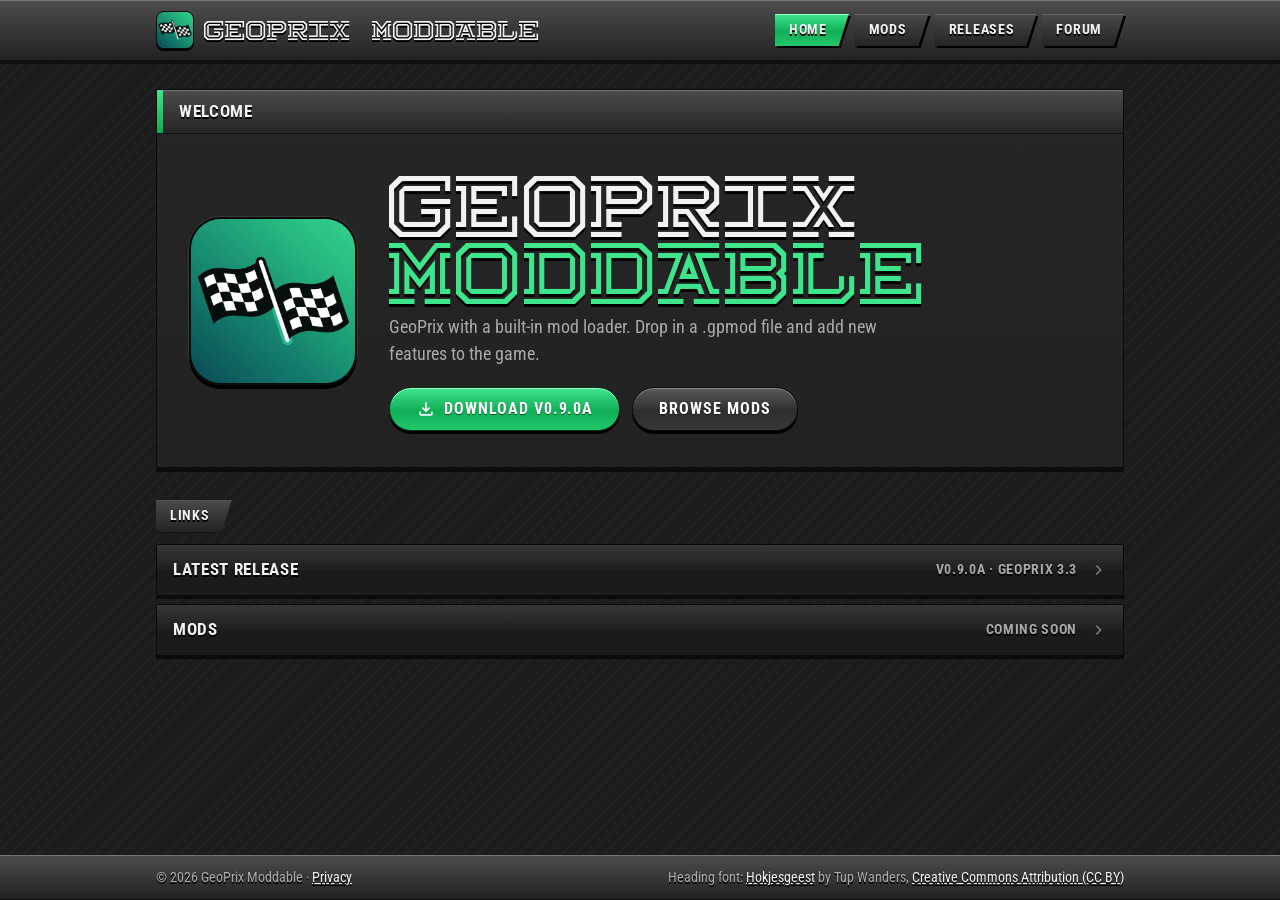
==== index.html @ c5cd9102 "Add privacy policy page (needed for Google sign-in) Co-Authored-By: Claude Opus 5.5 <noreply@anthrop" ====
<!doctype html>
<html lang="en">
<head>
  <meta charset="utf-8">
  <meta name="viewport" content="width=device-width, initial-scale=1">
  <title>GeoPrix Moddable</title>
  <meta name="description" content="GeoPrix with a built-in mod loader. Drop in a .gpmod file and add new features to the game.">
  <meta name="theme-color" content="#2a2a2a">
  <link rel="icon" type="image/png" href="assets/images/favicon.png">
  <link rel="apple-touch-icon" href="assets/images/logo-192.png">
  <meta property="og:title" content="GeoPrix Moddable">
  <meta property="og:description" content="GeoPrix with a built-in mod loader. Drop in a .gpmod file and add new features to the game.">
  <meta property="og:image" content="https://geoprix-moddable.github.io/assets/images/logo-512.jpg">
  <link rel="preconnect" href="https://fonts.googleapis.com">
  <link rel="preconnect" href="https://fonts.gstatic.com" crossorigin>
  <link rel="stylesheet" href="https://fonts.googleapis.com/css2?family=Roboto+Condensed:wght@400;700&display=swap">
  <link rel="stylesheet" href="assets/style.css?v=202611060022">
</head>
<body>
  <header class="top bar">
    <div class="top-inner">
      <a class="brand" href="./">
        <img src="assets/images/logo-192.png" alt="" width="38" height="38">
        <span>GeoPrix Moddable</span>
      </a>
      <nav class="tags" aria-label="Main">
        <a class="tag" href="./" data-page="index">Home</a>
        <a class="tag" href="mods.html" data-page="mods">Mods</a>
        <a class="tag" href="releases.html" data-page="releases">Releases</a>
        <a class="tag" href="forum.html" data-page="forum">Forum</a>
      </nav>
    </div>
  </header>

  <main>
    <section class="hero card">
      <div class="card-bar caps">Welcome</div>
      <div class="hero-body">
        <img class="hero-logo" src="assets/images/logo-512.jpg" alt="GeoPrix Moddable logo" width="168" height="168">
        <div>
          <h1>GeoPrix <span class="accent">Moddable</span></h1>
          <p>GeoPrix with a built-in mod loader. Drop in a .gpmod file and add new features to the game.</p>
          <div class="actions">
            <a class="pill" href="releases.html"><svg class="icon" viewBox="0 0 24 24" aria-hidden="true"><path d="M12 16l-5-5 1.4-1.45 2.6 2.6V4h2v8.15l2.6-2.6L17 11zm-6 4q-.825 0-1.412-.587T4 18v-3h2v3h12v-3h2v3q0 .825-.587 1.413T18 20z"/></svg>Download v0.9.0a</a>
            <a class="pill grey" href="mods.html">Browse mods</a>
          </div>
        </div>
      </div>
    </section>

    <section>
      <div class="tag section-tag">Links</div>
      <div class="rows">
        <a class="row caps" href="releases.html"><span class="label">Latest release</span><span class="value">v0.9.0a · GeoPrix 3.3</span><svg class="chev" viewBox="0 0 24 24" aria-hidden="true"><path d="M12.6 12 8 7.4 9.4 6l6 6-6 6L8 16.6z"/></svg></a>
        <a class="row caps" href="mods.html"><span class="label">Mods</span><span class="value">Coming soon</span><svg class="chev" viewBox="0 0 24 24" aria-hidden="true"><path d="M12.6 12 8 7.4 9.4 6l6 6-6 6L8 16.6z"/></svg></a>
      </div>
    </section>
  </main>

  <footer class="footer bar">
    <div class="footer-inner">
      <span>© <span data-year></span> GeoPrix Moddable · <a href="privacy.html">Privacy</a></span>
      <span>Heading font: <a href="http://www.tupwanders.nl">Hokjesgeest</a> by Tup Wanders, <a href="https://creativecommons.org/licenses/by/4.0/">Creative Commons Attribution (CC BY)</a></span>
    </div>
  </footer>

  <script src="assets/script.js?v=202611060022"></script>

</body>
</html>
---- assets/style.css ----
/* GeoPrix Moddable — GeoPrix "Classic" theme, green instead of red.
   Colours follow the game's Classic Mods screen (see build/DOCUMENTATION.md in the mod project). */

/* Hokjesgeest by Tup Wanders, Creative Commons Attribution. See assets/fonts/LICENSE.txt */
@font-face {
  font-family: "Hokjesgeest";
  src: url("fonts/Hokjesgeest.otf") format("opentype");
  font-display: swap;
}

:root {
  /* panels */
  --panel: #1c1c1c;
  --stripe: #212121;
  --outline: #0a0a0a;
  /* glossy bars */
  --bar-hi: #767676;
  --bar-top: #4d4d4d;
  --bar-bottom: #222222;
  --bar-line: #0e0e0e;
  /* card */
  --card-bar-top: #4c4c4c;
  --card-bar-bottom: #252525;
  --card-top: #262626;
  --card-bottom: #222222;
  /* rows */
  --row-top: #363636;
  --row-mid: #1f1f1f;
  --row-bottom: #1b1b1b;
  /* tags */
  --tag-hi: #656565;
  --tag-top: #4a4a4a;
  --tag-bottom: #232323;
  /* green (the game uses red here) */
  --green-1: #3fe58c;
  --green-2: #0fae55;
  --green-3: #22c86c;
  --green-hi: #9dffc8;
  --green-dark: #08321b;
  /* text */
  --text: #f2f2f2;
  --text-2: #a9a9a9;
  --text-3: #767676;
  --gold: #f1aa32;
  --hard-shadow: 0 2px 0 #000;
  color-scheme: dark;
}

* { box-sizing: border-box; }

html { background: var(--panel); }

body {
  margin: 0;
  min-height: 100vh;
  font-family: "Roboto Condensed", "Arial Narrow", sans-serif-condensed, sans-serif;
  font-size: 17px;
  line-height: 1.5;
  color: var(--text);
  /* the Classic "/" stripes: 2px wide, 8px apart */
  background:
    repeating-linear-gradient(135deg, var(--stripe) 0 2px, transparent 2px 10px),
    var(--panel);
  background-attachment: fixed;
  -webkit-font-smoothing: antialiased;
  display: flex;
  flex-direction: column;
}

a { color: var(--green-1); }
img { display: block; max-width: 100%; }
p { margin: 0 0 10px; }

.caps {
  text-transform: uppercase;
  font-weight: 700;
  letter-spacing: .04em;
  text-shadow: var(--hard-shadow);
}

/* ---------- glossy header bar ---------- */
.bar {
  background: linear-gradient(180deg, var(--bar-top), var(--bar-bottom));
  box-shadow: inset 0 1px 0 var(--bar-hi);
  border-bottom: 1px solid var(--bar-line);
}

.top {
  position: sticky;
  top: 0;
  z-index: 10;
  box-shadow: inset 0 1px 0 var(--bar-hi), 0 3px 0 rgba(0, 0, 0, .45);
}
.top-inner {
  max-width: 1000px;
  margin: 0 auto;
  display: flex;
  align-items: center;
  gap: 12px;
  height: 60px;
  padding: 0 16px;
}
.brand {
  display: flex;
  align-items: center;
  gap: 10px;
  margin-right: auto;
  color: var(--text);
  text-decoration: none;
  min-width: 0;
}
.brand img {
  width: 38px;
  height: 38px;
  flex: none;
  border-radius: 8px;
  border: 1px solid var(--outline);
  box-shadow: 0 2px 0 #000;
}
.brand span {
  font-family: "Hokjesgeest", "Roboto Condensed", sans-serif;
  font-size: clamp(.95rem, 4.2vw, 1.25rem);
  white-space: nowrap;
  text-shadow: var(--hard-shadow);
}

/* ---------- tags (nav + section labels) ---------- */
.tags { display: flex; gap: 6px; }
.tag {
  position: relative;
  display: inline-flex;
  align-items: center;
  height: 32px;
  padding: 0 22px 0 14px;
  color: var(--text);
  text-decoration: none;
  font-size: .9rem;
  text-transform: uppercase;
  font-weight: 700;
  letter-spacing: .05em;
  text-shadow: var(--hard-shadow);
  background: linear-gradient(180deg, var(--tag-top), var(--tag-bottom));
  box-shadow: inset 0 1px 0 var(--tag-hi);
  clip-path: polygon(0 0, 100% 0, calc(100% - 10px) 100%, 0 100%);
  filter: drop-shadow(2px 2px 0 #000);
}
.tag:hover { background: linear-gradient(180deg, #575757, #2b2b2b); }
.tag[aria-current="page"], .tag.green {
  background: linear-gradient(180deg, var(--green-1), var(--green-2) 55%, var(--green-3));
  box-shadow: inset 0 1px 0 var(--green-hi);
}
.tags .tag { filter: none; }
.tags { filter: drop-shadow(2px 2px 0 #000); }

/* ---------- layout ---------- */
main {
  flex: 1;
  width: 100%;
  max-width: 1000px;
  margin: 0 auto;
  padding: 28px 16px 48px;
}
section + section { margin-top: 32px; }
.section-tag { margin-bottom: 12px; }

/* ---------- card (like the "STARTING GRID" card) ---------- */
.card {
  border: 1px solid var(--outline);
  background: linear-gradient(180deg, var(--card-top), var(--card-bottom));
  box-shadow: 0 4px 0 rgba(0, 0, 0, .55);
}
.card-bar {
  position: relative;
  display: flex;
  align-items: center;
  gap: 12px;
  min-height: 44px;
  padding: 8px 16px 8px 22px;
  background: linear-gradient(180deg, var(--card-bar-top), var(--card-bar-bottom));
  box-shadow: inset 0 1px 0 var(--bar-hi);
  border-bottom: 1px solid var(--bar-line);
  font-size: 1.05rem;
}
/* team-style stripe on the left: green = on, grey = off */
.card-bar::before {
  content: "";
  position: absolute;
  left: 0;
  top: 0;
  bottom: 0;
  width: 6px;
  background: linear-gradient(180deg, var(--green-1), var(--green-2));
}
.card-bar.off::before { background: linear-gradient(180deg, #6a6a6a, #3a3a3a); }
.card-body { padding: 20px 16px; }

/* ---------- hero ---------- */
.hero-body {
  display: grid;
  gap: 20px;
  align-items: center;
  padding: 24px 16px 28px;
}
.hero-logo {
  width: 112px;
  height: 112px;
  border-radius: 22px;
  border: 2px solid var(--outline);
  box-shadow: 0 4px 0 #000, 0 0 0 1px #3a3a3a;
}
.hero h1 {
  margin: 0 0 10px;
  font-family: "Hokjesgeest", "Roboto Condensed", sans-serif;
  font-weight: 400;
  font-size: clamp(2.2rem, 9vw, 4rem);
  line-height: 1.05;
  letter-spacing: .02em;
  text-shadow: 0 3px 0 #000;
}
.hero h1 .accent { color: var(--green-1); }
.hero p { color: var(--text-2); font-size: 1.1rem; max-width: 520px; margin-bottom: 20px; }

@media (min-width: 720px) {
  .hero-body { grid-template-columns: auto 1fr; gap: 32px; padding: 36px 32px; }
  .hero-logo { width: 168px; height: 168px; border-radius: 32px; }
}

/* ---------- glossy green pill (the game's DONE / RESTART pill) ---------- */
.pill {
  display: inline-flex;
  align-items: center;
  gap: 8px;
  height: 44px;
  padding: 0 26px;
  border-radius: 999px;
  border: 1px solid var(--green-dark);
  color: #ffffff;
  font: inherit;
  font-size: 1rem;
  font-weight: 700;
  text-transform: uppercase;
  letter-spacing: .06em;
  text-decoration: none;
  text-shadow: 0 1px 0 rgba(0, 0, 0, .55);
  background: linear-gradient(180deg, var(--green-1), var(--green-2) 55%, var(--green-3));
  box-shadow: inset 0 1px 0 var(--green-hi), 0 3px 0 #000;
  cursor: pointer;
}
.pill:hover { filter: brightness(1.08); }
.pill:active { transform: translateY(2px); box-shadow: inset 0 1px 0 var(--green-hi), 0 1px 0 #000; }

/* ---------- Settings-style rows ---------- */
.rows { display: grid; gap: 8px; }
.row {
  display: flex;
  align-items: center;
  gap: 12px;
  min-height: 52px;
  padding: 0 14px 0 16px;
  border: 1px solid var(--outline);
  color: var(--text);
  text-decoration: none;
  background: linear-gradient(180deg, var(--row-top), var(--row-mid) 50%, var(--row-bottom) 50%);
  box-shadow: 0 3px 0 rgba(0, 0, 0, .6);
}
.row:hover { background: linear-gradient(180deg, #404040, #262626 50%, #202020 50%); }
.row .label { flex: 1; }
.row .value { color: var(--text-2); font-size: .9rem; }
.row .chev { width: 20px; height: 20px; fill: var(--text-3); flex: none; }

/* ---------- empty state ---------- */
.empty { text-align: center; padding: 36px 16px 32px; }
.empty .big {
  font-family: "Hokjesgeest", "Roboto Condensed", sans-serif;
  font-size: clamp(1.8rem, 7vw, 2.6rem);
  text-shadow: 0 3px 0 #000;
  margin: 0 0 8px;
  font-weight: 400;
}
.empty p { color: var(--text-2); }
.note {
  display: inline-block;
  margin-top: 6px;
  color: var(--gold);
  font-weight: 700;
  text-transform: uppercase;
  letter-spacing: .05em;
  text-shadow: var(--hard-shadow);
  font-size: .9rem;
}

/* ---------- footer ---------- */
.footer { margin-top: auto; }
.footer-inner {
  max-width: 1000px;
  margin: 0 auto;
  padding: 12px 16px;
  display: flex;
  flex-wrap: wrap;
  gap: 4px 20px;
  justify-content: space-between;
  color: var(--text-2);
  font-size: .85rem;
  text-shadow: var(--hard-shadow);
}
.footer a { color: var(--text); }
.footer a:hover { color: var(--green-1); }

/* ---------- phones ---------- */
@media (max-width: 560px) {
  .top-inner { height: auto; padding: 10px 12px; flex-wrap: wrap; row-gap: 10px; }
  .tags { width: 100%; }
  .tags .tag { flex: 1; justify-content: center; }
}

/* ---------- grey pill (secondary) ---------- */
.actions { display: flex; flex-wrap: wrap; gap: 12px; }
.pill .icon { width: 20px; height: 20px; fill: currentColor; }
.pill.grey {
  border-color: var(--outline);
  background: linear-gradient(180deg, #5a5a5a, #2e2e2e 55%, #383838);
  box-shadow: inset 0 1px 0 #8a8a8a, 0 3px 0 #000;
}
.pill.grey:active { box-shadow: inset 0 1px 0 #8a8a8a, 0 1px 0 #000; }

/* ---------- release card ---------- */
.release { padding: 20px 16px 24px; }
.release-head { display: flex; align-items: center; gap: 16px; margin-bottom: 18px; }
.release-head img {
  width: 72px;
  height: 72px;
  flex: none;
  border-radius: 16px;
  border: 2px solid var(--outline);
  box-shadow: 0 3px 0 #000;
}
.release-head p { margin: 0; color: var(--text-2); }
.release-title {
  margin: 0 0 4px;
  font-family: "Hokjesgeest", "Roboto Condensed", sans-serif;
  font-weight: 400;
  font-size: clamp(1.6rem, 6vw, 2.4rem);
  line-height: 1.1;
  text-shadow: 0 3px 0 #000;
}
.spec { display: grid; gap: 6px; margin: 0 0 22px; }
.spec div {
  display: flex;
  justify-content: space-between;
  align-items: center;
  gap: 16px;
  padding: 10px 14px;
  border: 1px solid var(--outline);
  background: linear-gradient(180deg, var(--row-top), var(--row-mid) 50%, var(--row-bottom) 50%);
}
.spec dt {
  color: var(--text-2);
  text-transform: uppercase;
  font-weight: 700;
  letter-spacing: .04em;
  font-size: .85rem;
  text-shadow: var(--hard-shadow);
}
.spec dd { margin: 0; text-align: right; font-weight: 700; text-shadow: var(--hard-shadow); overflow-wrap: anywhere; }
.hash { margin: 16px 0 0; color: var(--text-3); font-size: .8rem; overflow-wrap: anywhere; }
.hash code { font-family: ui-monospace, Consolas, monospace; color: var(--text-2); }
@media (min-width: 720px) { .release { padding: 28px 32px 32px; } }

/* ---------- download warning ---------- */
.warning {
  margin: 0 0 20px;
  padding: 14px 16px 6px 18px;
  border: 1px solid var(--outline);
  border-left: 6px solid var(--gold);
  background:
    repeating-linear-gradient(135deg, rgba(241, 170, 50, .06) 0 2px, transparent 2px 10px),
    #1f1d19;
  box-shadow: 0 3px 0 rgba(0, 0, 0, .6);
}
.warning-title { color: var(--gold); margin-bottom: 8px; font-size: .95rem; }
.warning p, .confirm-body p { color: var(--text); }
.warning ul, .confirm-body ul { margin: 0 0 10px; padding-left: 20px; }
.warning li, .confirm-body li { margin-bottom: 4px; }
.warning a, .confirm-body a { color: var(--green-1); }

.card-bar.warn::before { background: linear-gradient(180deg, #ffc65a, var(--gold)); }

/* ---------- confirm dialog ---------- */
.confirm {
  width: min(520px, calc(100vw - 32px));
  max-height: calc(100vh - 32px);
  padding: 0;
  color: var(--text);
  overflow: auto;
}
.confirm::backdrop { background: rgba(0, 0, 0, .7); }
.confirm-body { padding: 18px 16px 20px; }
.agree {
  display: flex;
  align-items: center;
  gap: 10px;
  margin: 14px 0 18px;
  padding: 12px 14px;
  border: 1px solid var(--outline);
  background: linear-gradient(180deg, var(--row-top), var(--row-mid) 50%, var(--row-bottom) 50%);
  font-weight: 700;
  cursor: pointer;
  text-shadow: var(--hard-shadow);
}
.agree input { width: 20px; height: 20px; accent-color: var(--green-2); flex: none; }
.confirm .actions { justify-content: flex-end; }
.pill:disabled { filter: grayscale(1) brightness(.6); cursor: not-allowed; }

@media (max-width: 560px) {
  .tags { gap: 4px; }
  .tags .tag { flex: 1 1 0; min-width: 0; padding: 0 12px 0 6px; font-size: .74rem; letter-spacing: .02em; }
}

/* ---------- forum ---------- */
.forum-account {
  display: flex;
  flex-wrap: wrap;
  align-items: center;
  justify-content: space-between;
  gap: 10px 16px;
  margin-bottom: 16px;
  padding: 10px 14px;
  border: 1px solid var(--outline);
  background: linear-gradient(180deg, var(--row-top), var(--row-mid) 50%, var(--row-bottom) 50%);
  box-shadow: 0 3px 0 rgba(0, 0, 0, .6);
}
.forum-account .who { color: var(--text-2); text-shadow: var(--hard-shadow); }
.forum-account .who strong { color: var(--green-1); }
.pill.small { height: 36px; padding: 0 18px; font-size: .85rem; }

.forum-top { display: flex; flex-wrap: wrap; gap: 12px; align-items: center; justify-content: space-between; margin-bottom: 14px; }
.forum-cats { display: flex; flex-wrap: wrap; gap: 6px; filter: drop-shadow(2px 2px 0 #000); }
.forum-cats .tag { filter: none; height: 30px; font-size: .8rem; }

.badge {
  display: inline-block;
  margin: 0 8px 0 0;
  padding: 1px 8px;
  border-radius: 999px;
  font-size: .7rem;
  font-weight: 700;
  text-transform: uppercase;
  letter-spacing: .05em;
  vertical-align: 2px;
  color: #fff;
  text-shadow: 0 1px 0 rgba(0, 0, 0, .5);
  background: linear-gradient(180deg, var(--green-1), var(--green-2));
  box-shadow: inset 0 1px 0 var(--green-hi);
}
.forum-account .badge { margin: 0 0 0 8px; }
.badge.grey { background: linear-gradient(180deg, #6a6a6a, #3a3a3a); box-shadow: inset 0 1px 0 #8a8a8a; }

.thread-row { padding-top: 10px; padding-bottom: 10px; }
.thread-title { font-weight: 700; text-shadow: var(--hard-shadow); }

.loading { color: var(--text-2); text-shadow: var(--hard-shadow); }
.back { margin: 0 0 12px; }
.back a { color: var(--text-2); text-decoration: none; font-weight: 700; }
.back a:hover { color: var(--green-1); }
.thread-head { display: flex; align-items: center; gap: 10px; margin-bottom: 8px; filter: drop-shadow(2px 2px 0 #000); }
.thread-head .tag { filter: none; }
.thread-h1 {
  margin: 4px 0 16px;
  font-size: clamp(1.4rem, 5vw, 2rem);
  font-weight: 700;
  line-height: 1.2;
  overflow-wrap: anywhere;
  text-shadow: 0 2px 0 #000;
}

.post { margin-bottom: 12px; }
.post-bar {
  display: flex;
  align-items: center;
  gap: 10px;
  min-height: 36px;
  padding: 4px 12px;
  background: linear-gradient(180deg, var(--card-bar-top), var(--card-bar-bottom));
  box-shadow: inset 0 1px 0 var(--bar-hi);
  border-bottom: 1px solid var(--bar-line);
}
.post-bar .author { color: var(--green-1); }
.post-bar .time { color: var(--text-2); font-size: .85rem; }
.post-actions { margin-left: auto; display: flex; gap: 12px; }
.post-body { padding: 14px 16px; white-space: pre-wrap; overflow-wrap: anywhere; }
.link-btn {
  border: 0;
  padding: 0;
  background: none;
  color: var(--text-2);
  font: inherit;
  font-size: .8rem;
  font-weight: 700;
  text-transform: uppercase;
  letter-spacing: .04em;
  cursor: pointer;
}
.link-btn:hover { color: var(--gold); }

.forum-form { display: grid; gap: 14px; }
.card .forum-form { padding: 16px; }
.forum-form label { display: grid; gap: 6px; }
.forum-form label > span { font-size: .85rem; color: var(--text-2); }
.forum-form small { color: var(--text-3); }
.forum-form input, .forum-form textarea, .forum-form select {
  width: 100%;
  padding: 10px 12px;
  border: 1px solid var(--outline);
  border-radius: 0;
  background: #141414;
  color: var(--text);
  font: inherit;
  box-shadow: inset 0 2px 4px rgba(0, 0, 0, .6);
}
.forum-form textarea { resize: vertical; min-height: 110px; }
.forum-form input:focus, .forum-form textarea:focus, .forum-form select:focus {
  outline: 2px solid var(--green-2);
  outline-offset: 0;
}
.forum-form .actions { justify-content: flex-end; }
.form-error { margin: 0; color: #ff8a8a; font-weight: 700; text-shadow: var(--hard-shadow); }
.rules { margin: 0; color: var(--gold); font-size: .85rem; font-weight: 700; text-shadow: var(--hard-shadow); }
.switch { margin: 0; text-align: center; font-size: .9rem; }
.confirm .forum-form { padding: 18px 16px 20px; }

/* ---------- Google sign-in ---------- */
.google-btn {
  display: flex;
  align-items: center;
  justify-content: center;
  gap: 12px;
  width: 100%;
  height: 46px;
  border: 1px solid var(--outline);
  border-radius: 999px;
  background: linear-gradient(180deg, #ffffff, #e9e9e9);
  color: #1f1f1f;
  font: inherit;
  font-weight: 700;
  letter-spacing: .02em;
  box-shadow: inset 0 1px 0 #fff, 0 3px 0 #000;
  cursor: pointer;
}
.google-btn:hover { filter: brightness(.97); }
.google-btn:active { transform: translateY(2px); box-shadow: inset 0 1px 0 #fff, 0 1px 0 #000; }
.g-logo { width: 20px; height: 20px; }
.or {
  display: flex;
  align-items: center;
  gap: 10px;
  color: var(--text-3);
  font-size: .75rem;
  text-shadow: var(--hard-shadow);
}
.or::before, .or::after { content: ""; flex: 1; height: 1px; background: #3a3a3a; }

/* ---------- prose (privacy page) ---------- */
.prose { max-width: 760px; }
.prose-h {
  margin: 22px 0 8px;
  font-family: "Roboto Condensed", sans-serif;
  font-size: 1.1rem;
  font-weight: 700;
  text-transform: uppercase;
  letter-spacing: .04em;
  color: var(--green-1);
  text-shadow: var(--hard-shadow);
}
.prose ul { padding-left: 20px; margin: 0 0 12px; }
.prose li { margin-bottom: 6px; }
.prose p, .prose li { color: var(--text); }
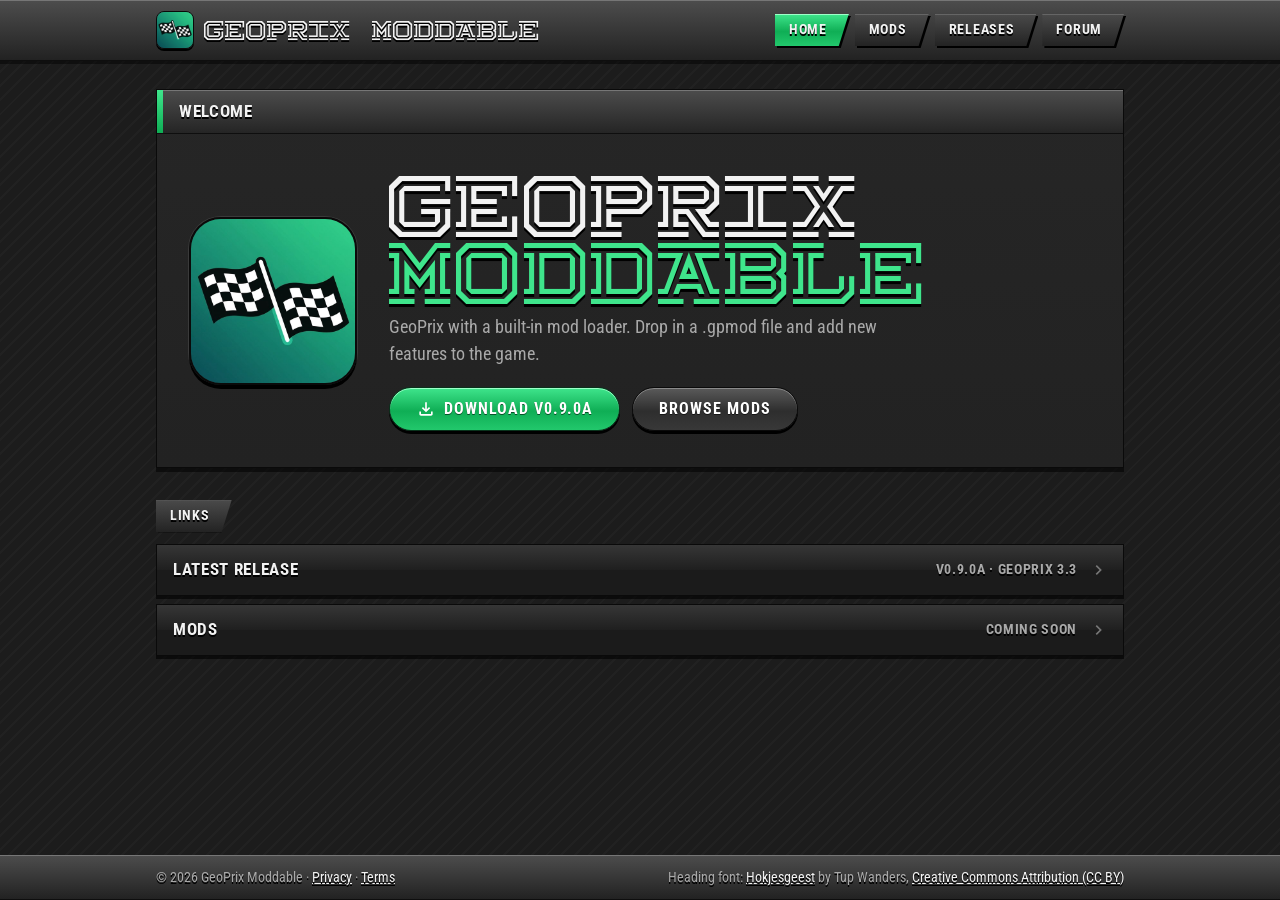
==== commit 17975e68: "Add terms of service page Co-Authored-By: Claude Opus 5.5 <noreply@anthropic.com>" ====
--- a/index.html
+++ b/index.html
@@ -14,7 +14,7 @@
   <link rel="preconnect" href="https://fonts.googleapis.com">
   <link rel="preconnect" href="https://fonts.gstatic.com" crossorigin>
   <link rel="stylesheet" href="https://fonts.googleapis.com/css2?family=Roboto+Condensed:wght@400;700&display=swap">
-  <link rel="stylesheet" href="assets/style.css?v=202611060022">
+  <link rel="stylesheet" href="assets/style.css?v=202611060028">
 </head>
 <body>
   <header class="top bar">
@@ -59,12 +59,12 @@
 
   <footer class="footer bar">
     <div class="footer-inner">
-      <span>© <span data-year></span> GeoPrix Moddable · <a href="privacy.html">Privacy</a></span>
+      <span>© <span data-year></span> GeoPrix Moddable · <a href="privacy.html">Privacy</a> · <a href="terms.html">Terms</a></span>
       <span>Heading font: <a href="http://www.tupwanders.nl">Hokjesgeest</a> by Tup Wanders, <a href="https://creativecommons.org/licenses/by/4.0/">Creative Commons Attribution (CC BY)</a></span>
     </div>
   </footer>
 
-  <script src="assets/script.js?v=202611060022"></script>
+  <script src="assets/script.js?v=202611060028"></script>
 
 </body>
 </html>
